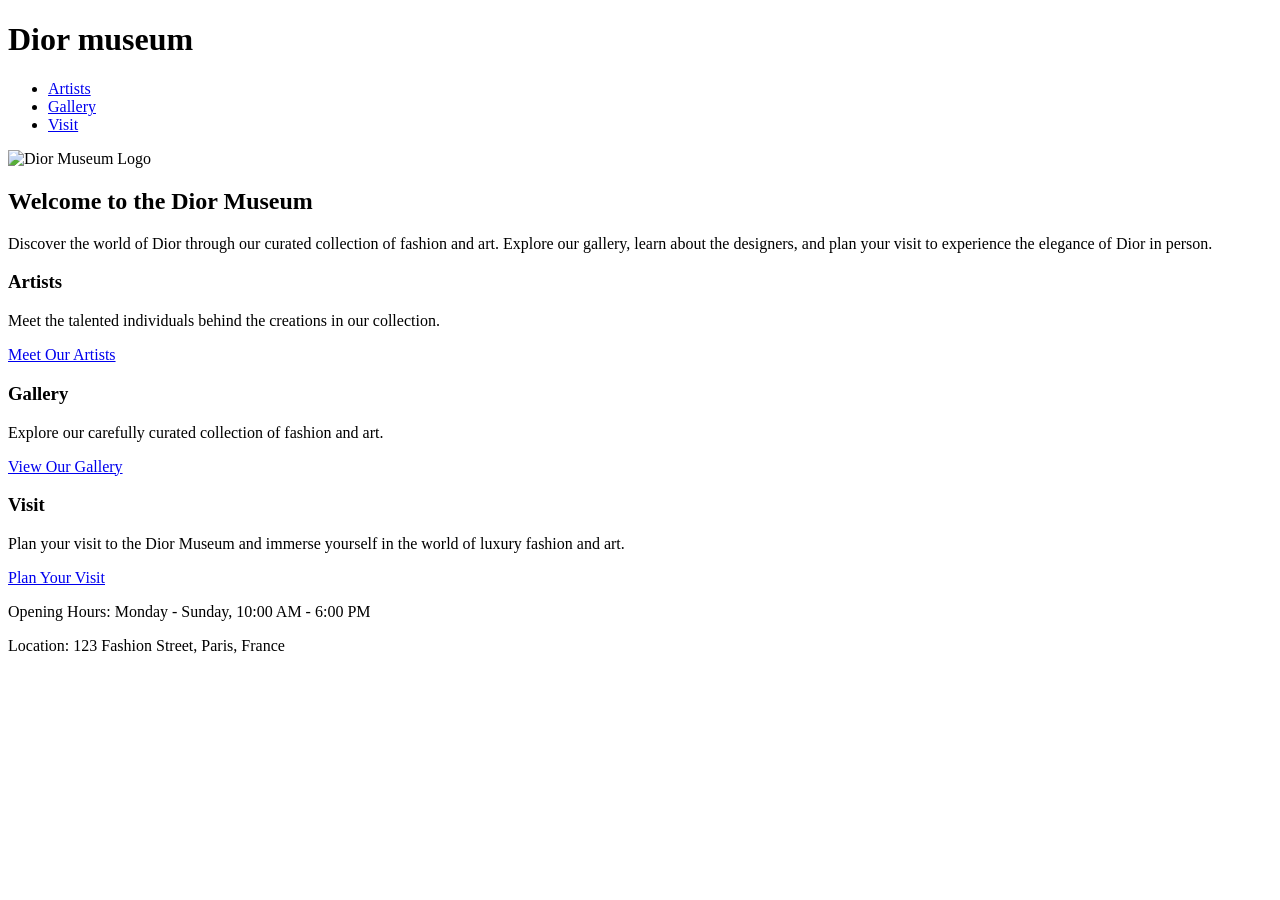
==== index.html @ 88ea6580 "build Dior museum website" ====
<!doctype html>
<html lang="en">
  <head>
    <meta charset="UTF-8" />
    <meta name="viewport" content="width=device-width, initial-scale=1.0" />
    <title>Dior Museum - Home</title>
    <link rel="stylesheet" href="css/style.css" />
  </head>
  <body>
    <header>
      <h1>Dior museum</h1>
      <nav>
        <ul>
          <li><a href="artists.html">Artists</a></li>
          <li><a href="gallery.html">Gallery</a></li>
          <li><a href="visit.html">Visit</a></li>
        </ul>
      </nav>
    </header>

    <main>
      <section>
        <img src="diorlogo.png" alt="Dior Museum Logo" width="120" />
        <h2>Welcome to the Dior Museum</h2>
        <p id="welcome-message">Discover the world of Dior through our curated collection of fashion and art. Explore our gallery, learn about the designers, and plan your visit to experience the elegance of Dior in person.</p>
      </section>

      <section>
        <h3>Artists</h3>
        <p>Meet the talented individuals behind the creations in our collection.</p>
        <a href="artists.html">Meet Our Artists</a>

        <h3>Gallery</h3>
        <p>Explore our carefully curated collection of fashion and art.</p>
        <a href="gallery.html">View Our Gallery</a>

        <h3>Visit</h3>
        <p>Plan your visit to the Dior Museum and immerse yourself in the world of luxury fashion and art.</p>
        <a href="visit.html">Plan Your Visit</a>
      </section>

    </main>

    <footer>
        <p> Opening Hours: Monday - Sunday, 10:00 AM - 6:00 PM</p>
        <p> Location: 123 Fashion Street, Paris, France</p>
      </footer>

  </body>
</html>
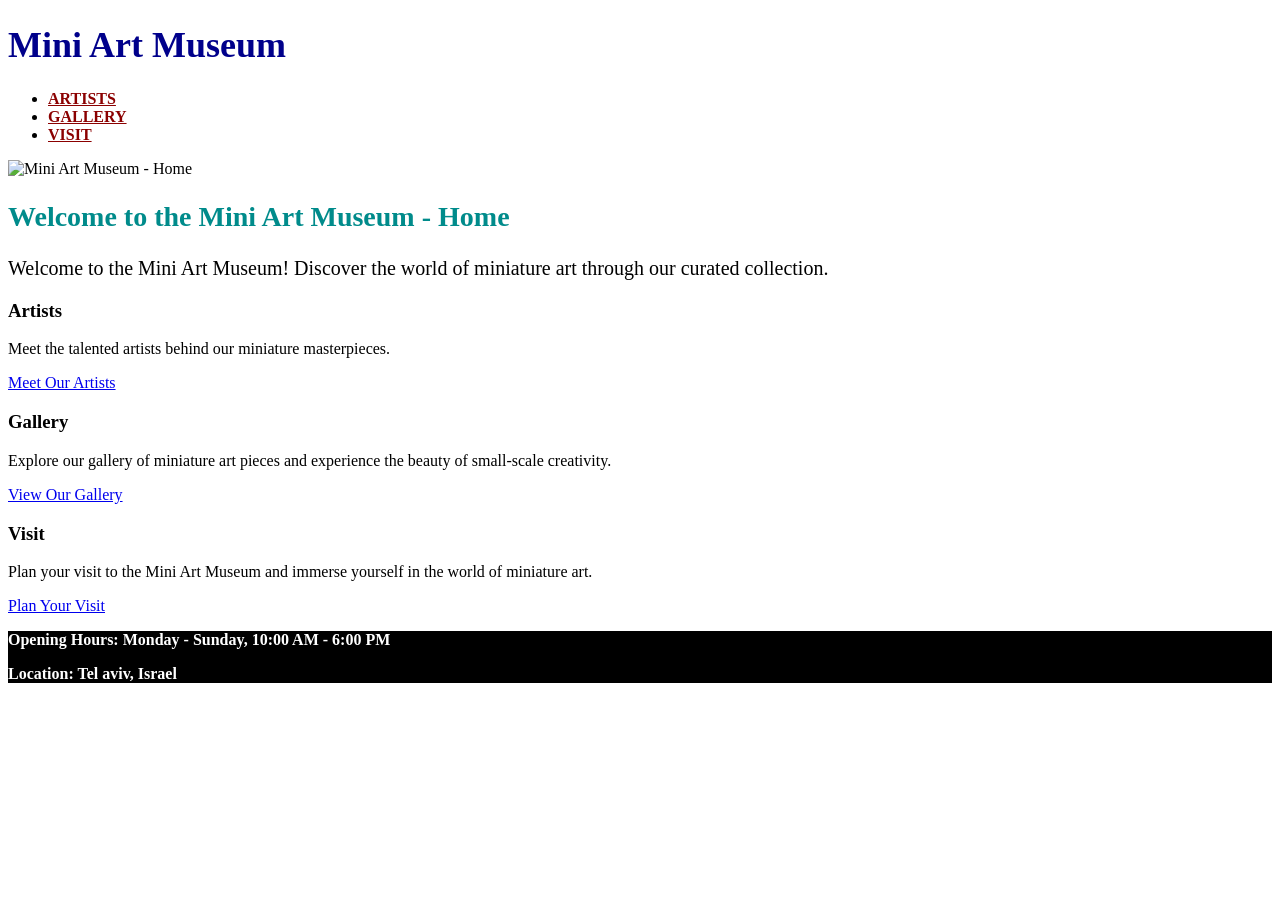
==== commit 882f92d6: "complete museum pages and styling" ====
--- a/index.html
+++ b/index.html
@@ -8,7 +8,7 @@
   </head>
   <body>
     <header>
-      <h1>Dior museum</h1>
+      <h1>Mini Art Museum</h1>
       <nav>
         <ul>
           <li><a href="artists.html">Artists</a></li>
@@ -20,22 +20,22 @@
 
     <main>
       <section>
-        <img src="diorlogo.png" alt="Dior Museum Logo" width="120" />
-        <h2>Welcome to the Dior Museum</h2>
-        <p id="welcome-message">Discover the world of Dior through our curated collection of fashion and art. Explore our gallery, learn about the designers, and plan your visit to experience the elegance of Dior in person.</p>
+        <img src="img/logo.svg" alt="Mini Art Museum - Home" width="200" />
+        <h2>Welcome to the Mini Art Museum - Home</h2>
+        <p id="welcome-message">Welcome to the Mini Art Museum! Discover the world of miniature art through our curated collection.</p>
       </section>
 
       <section>
         <h3>Artists</h3>
-        <p>Meet the talented individuals behind the creations in our collection.</p>
+        <p>Meet the talented artists behind our miniature masterpieces.</p>
         <a href="artists.html">Meet Our Artists</a>
 
         <h3>Gallery</h3>
-        <p>Explore our carefully curated collection of fashion and art.</p>
+        <p>Explore our gallery of miniature art pieces and experience the beauty of small-scale creativity.</p> 
         <a href="gallery.html">View Our Gallery</a>
 
         <h3>Visit</h3>
-        <p>Plan your visit to the Dior Museum and immerse yourself in the world of luxury fashion and art.</p>
+        <p>Plan your visit to the Mini Art Museum and immerse yourself in the world of miniature art.</p>
         <a href="visit.html">Plan Your Visit</a>
       </section>
 
@@ -43,7 +43,7 @@
 
     <footer>
         <p> Opening Hours: Monday - Sunday, 10:00 AM - 6:00 PM</p>
-        <p> Location: 123 Fashion Street, Paris, France</p>
+        <p> Location: Tel aviv, Israel</p>
       </footer>
 
   </body>
--- a/css/style.css
+++ b/css/style.css
@@ -0,0 +1,86 @@
+h1 {
+    color: darkblue;
+    font-size: 36px;
+}
+
+h2 {
+    color: darkcyan;
+    font-size: 28px;
+}
+
+nav a {
+    text-transform: uppercase;
+    font-weight: bold;
+}
+
+footer {
+    background-color: black;
+    color: white;
+}
+
+.artist-card {
+    border: 2px solid gray;
+    border-radius: 10px;
+    background-color: lightgray;
+}
+
+.thumbnail {
+    border: 2px solid black;
+    border-radius: 8px;
+}
+
+#welcome-message {
+    font-size: 20px;
+}
+
+#vangogh h2 {
+    color: darkblue;
+}
+
+#monet h2 {
+    color: darkgreen;
+}
+
+#rembrandt h2 {
+    color: darkred;
+}
+
+header nav a {
+    color: darkred;
+}
+
+main article h2 {
+    font-size: 24px;
+}
+
+footer p {
+    font-weight: bold;
+}
+
+.artist-title {
+    color: red;
+}
+
+[id^="popup"] {
+    display: none;
+}
+
+[id^="popup"]:target {
+    display: block;
+    background-color: white;
+    border: 2px solid black;
+    border-radius: 10px;
+}
+
+[id^="popup"] img {
+    width: 500px;
+}
+
+/* Specificity:
+ h2 = 0,0,1
+ .artist-title = 0,1,0
+ #vangogh h2 = 1,0,1
+
+ .artist-title wins over h2 because a class selector
+ has higher specificity than a type selector.
+ */
